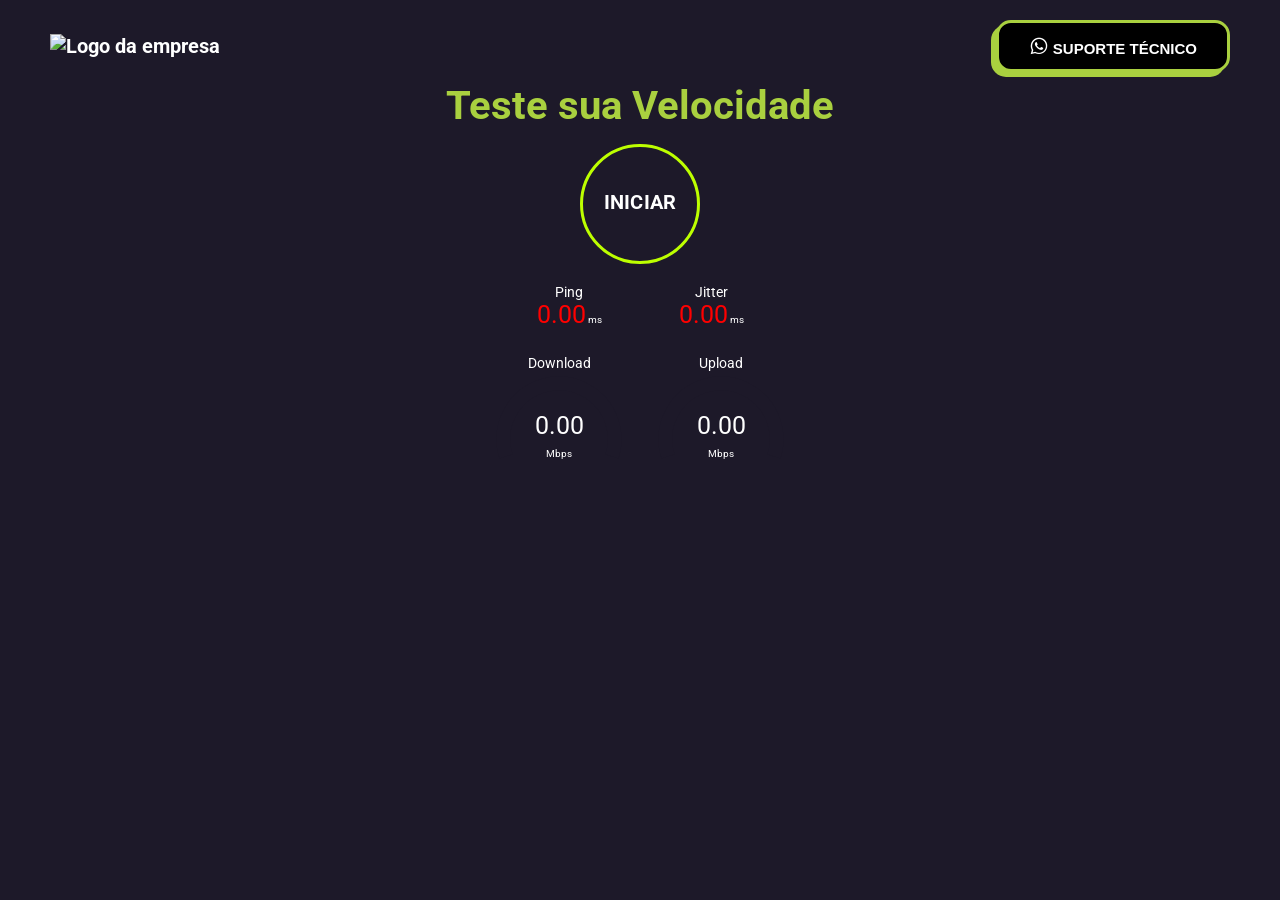
==== index.html @ 9663363a "Initial Commit" ====
<!DOCTYPE html>
<html lang="pt-br">
    <head>
        <link rel="preconnect" href="https://fonts.googleapis.com" />
        <link rel="preconnect" href="https://fonts.gstatic.com" crossorigin />
        <meta charset="UTF-8" />
        <meta name="viewport" content="width=device-width, initial-scale=1.0" />
        <title>Teste de Internet</title>

        <link
            rel="shortcut icon"
            href="./assets/favicon.png"
            type="image/png"
        />

        <link
            href="https://fonts.googleapis.com/css2?family=Roboto:wght@400;500;700&display=swap"
            rel="stylesheet"
        />
        <link rel="stylesheet" href="./assets/fonts/style.css" />
        <link rel="stylesheet" href="./style.css" />
    </head>
    <body>
        <header>
            <nav>
                <ul>
                    <a href="http://infotec.psi.br/" target="_blank"
                        ><img
                            src="http://infotec.psi.br/wp-content/themes/infotec/assets/img/logo.png"
                            alt="Logo da empresa"
                    /></a>
                    <li>
                        <a
                            class="button"
                            href="https://api.whatsapp.com/send?phone=5579998074018&text=Preciso da ajuda do suporte técnico da *INFOTEC*"
                            target="_blank"
                        >
                            <button>
                                <i class="icon-whatsapp"></i> SUPORTE TÉCNICO
                            </button>
                        </a>
                    </li>
                </ul>
            </nav>
        </header>
        <main>
            <div class="titulo">
                <h1>Teste sua Velocidade</h1>
            </div>
            <div id="testWrapper">
                <div id="startStopBtn" onclick="startStop()"></div>
                <br />
                <div id="test">
                    <div class="testGroup">
                        <div class="testArea2">
                            <div class="testName">Ping</div>
                            <div
                                id="pingText"
                                class="meterText"
                                style="color: red"
                            ></div>
                            <div class="unit">ms</div>
                        </div>
                        <div class="testArea2">
                            <div class="testName">Jitter</div>
                            <div
                                id="jitText"
                                class="meterText"
                                style="color: red"
                            ></div>
                            <div class="unit">ms</div>
                        </div>
                    </div>
                    <div class="testGroup">
                        <div class="testArea">
                            <div class="testName">Download</div>
                            <canvas id="dlMeter" class="meter"></canvas>
                            <div id="dlText" class="meterText"></div>
                            <div class="unit">Mbps</div>
                        </div>
                        <div class="testArea">
                            <div class="testName">Upload</div>
                            <canvas id="ulMeter" class="meter"></canvas>
                            <div id="ulText" class="meterText"></div>
                            <div class="unit">Mbps</div>
                        </div>
                    </div>
                    <div id="ipArea">
                        <span id="ip"></span>
                    </div>
                    <div id="shareArea" style="display: none">
                        <h3>Share results</h3>
                        <p>Test ID: <span id="testId"></span></p>
                        <input
                            type="text"
                            value=""
                            id="resultsURL"
                            readonly="readonly"
                            onclick="this.select();this.focus();this.select();document.execCommand('copy');alert('Link copied')"
                        />
                        git branch -M main    <img src="" id="resultsImg" />
                    </div>
                </div>
            </div>
        </main>
        <script src="./speedtest.js"></script>
        <script src="./index.js"></script>
        <script src="./setTimeOut.js"></script>
    </body>
</html>
---- assets/fonts/style.css ----
@font-face {
  font-family: 'icomoon';
  src: url('fonts/icomoon.eot?f7oyvg');
  src: url('fonts/icomoon.eot?f7oyvg#iefix') format('embedded-opentype'),
    url('fonts/icomoon.ttf?f7oyvg') format('truetype'),
    url('fonts/icomoon.woff?f7oyvg') format('woff'),
    url('fonts/icomoon.svg?f7oyvg#icomoon') format('svg');
  font-weight: normal;
  font-style: normal;
  font-display: block;
}

[class^='icon-'],
[class*=' icon-'] {
  /* use !important to prevent issues with browser extensions that change fonts */
  font-family: 'icomoon' !important;
  speak: never;
  font-style: normal;
  font-weight: normal;
  font-variant: normal;
  text-transform: none;
  line-height: 1;

  /* Better Font Rendering =========== */
  -webkit-font-smoothing: antialiased;
  -moz-osx-font-smoothing: grayscale;
}

.icon-arrow-up:before {
  content: '\e90f';
}
.icon-salgado:before {
  content: '\e900';
}
.icon-sobremesa:before {
  content: '\e901';
}
.icon-bolo:before {
  content: '\e902';
}
.icon-phone:before {
  content: '\e903';
}
.icon-close:before {
  content: '\e904';
}
.icon-cosmetic:before {
  content: '\e905';
}
.icon-facebook:before {
  content: '\e906';
}
.icon-instagram:before {
  content: '\e907';
}
.icon-mail:before {
  content: '\e908';
}
.icon-map-pin:before {
  content: '\e909';
}
.icon-menu:before {
  content: '\e90a';
}
.icon-trim:before {
  content: '\e90b';
}
.icon-whatsapp:before {
  content: '\e90c';
}
.icon-woman-hair:before {
  content: '\e90d';
}
.icon-youtube:before {
  content: '\e90e';
}
---- style.css ----
* {
    padding: 0;
    margin: 0;
    box-sizing: border-box;
}

:root {
    font-size: 62.5%;
}

body {
    background: #1d1929;
    font-family: 'Roboto', sans-serif;
    text-align: center;
    min-height: 100vh;
}

img {
    width: 200px;
}

nav {
    padding: 2rem 5rem 1rem;
}

ul {
    display: flex;
    justify-content: space-between;
    align-items: center;
    list-style: none;
    font-size: 2rem;
    font-size: 2rem;
}

ul a {
    text-decoration: none;
    color: #fff;
    font-weight: bold;
}

button {
    align-items: center;
    font-size: 1.5rem;
    padding: 0.8em 2em;
    background-color: #000;
    border: 3px solid #a9d03f;
    border-radius: 1em;
    color: #fff;
    font-weight: bolder;
    transition: cubic-bezier(0.68, -0.55, 0.265, 1.55) 0.4s;
    box-shadow: -5px 5px 0px 0px #a9d03f;
    cursor: pointer;
}

button:hover {
    transform: translate(5px, -5px);
}

button i {
    font-size: 2rem;
}

.titulo {
    font-size: 2rem;
    text-align: center;
    color: #a9d03f;
}

#startStopBtn {
    display: inline-block;
    margin-top: 1.5rem;
    width: 12rem;
    height: 12rem;
    font: 2rem/11rem 'Roboto', sans-serif;
    text-transform: uppercase;
    letter-spacing: 0.1px;
    color: #fff;
    text-align: center;
    font-weight: bold;
    border-radius: 50%;
    border: 0.15em solid #bdff00;
    animation: shadow-pulse 1s 30;
    cursor: pointer;
}
#startStopBtn.running {
    color: #fff;
    border: 0.15em solid #ff6060;
    animation: shadow-pulsered 1s 30;
}

#startStopBtn:before {
    content: 'Iniciar';
}
#startStopBtn.running:before {
    content: 'Cancelar';
}
#test {
    margin-top: 2rem;
    margin-bottom: 12rem;
    color: #fff;
}
div.testArea {
    display: inline-block;
    width: 16rem;
    height: 12.5rem;
    position: relative;
    box-sizing: border-box;
}
div.testArea2 {
    display: inline-block;
    width: 14rem;
    height: 7rem;
    position: relative;
    box-sizing: border-box;
    text-align: center;
}
div.testArea div.testName {
    position: absolute;
    top: 0.1rem;
    left: 0;
    width: 100%;
    font-size: 1.4rem;
    z-index: 9;
}
div.testArea2 div.testName {
    display: block;
    text-align: center;
    font-size: 1.4rem;
}
div.testArea div.meterText {
    position: absolute;
    bottom: 1.55em;
    left: 0;
    width: 100%;
    font-size: 2.5em;
    z-index: 9;
}
div.testArea2 div.meterText {
    display: inline-block;
    font-size: 2.5rem;
}
div.meterText:empty:before {
    content: '0.00';
}
div.testArea div.unit {
    position: absolute;
    bottom: 2rem;
    left: 0;
    width: 100%;
    z-index: 9;
}
div.testArea2 div.unit {
    display: inline-block;
}
div.testArea canvas {
    position: absolute;
    top: 0;
    left: 0;
    width: 100%;
    height: 100%;
    z-index: 1;
}
div.testGroup {
    display: block;
    margin: 0 auto;
}

#ipArea {
    font-size: 1.5rem;
    margin-top: 2rem;
}

@keyframes shadow-pulse {
    0% {
        box-shadow: 0 0 0 0px #bdff00;
    }
    100% {
        box-shadow: 0 0 0 15px rgba(0, 0, 0, 0);
    }
}
@keyframes shadow-pulsered {
    0% {
        box-shadow: 0 0 0 0px #ff6060;
    }
    100% {
        box-shadow: 0 0 0 15px rgba(0, 0, 0, 0);
    }
}
@media all and (max-width: 350px) {
    div.testGroup {
        display: flex;
        flex-direction: column;
        align-items: center;
    }
}
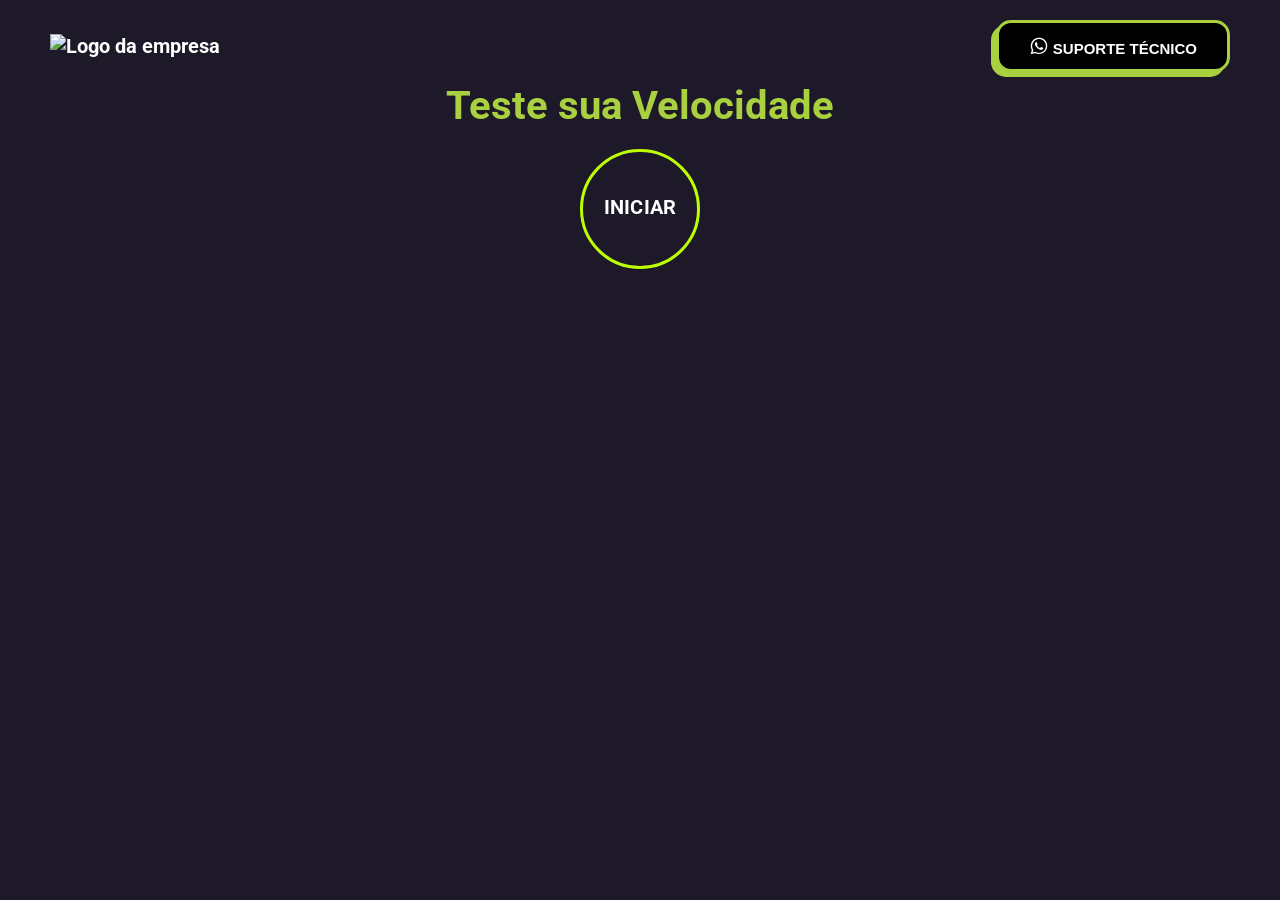
==== commit f1cb8e33: "updated new page initial" ====
--- a/index.html
+++ b/index.html
@@ -50,14 +50,14 @@
             <div id="testWrapper">
                 <div id="startStopBtn" onclick="startStop()"></div>
                 <br />
-                <div id="test">
+                <div id="test" class="hidden">
                     <div class="testGroup">
                         <div class="testArea2">
                             <div class="testName">Ping</div>
                             <div
                                 id="pingText"
                                 class="meterText"
-                                style="color: red"
+                                style="color: #bdff00"
                             ></div>
                             <div class="unit">ms</div>
                         </div>
@@ -66,7 +66,7 @@
                             <div
                                 id="jitText"
                                 class="meterText"
-                                style="color: red"
+                                style="color: #bdff00"
                             ></div>
                             <div class="unit">ms</div>
                         </div>
@@ -98,7 +98,7 @@
                             readonly="readonly"
                             onclick="this.select();this.focus();this.select();document.execCommand('copy');alert('Link copied')"
                         />
-                        git branch -M main    <img src="" id="resultsImg" />
+                        <img src="" id="resultsImg" />
                     </div>
                 </div>
             </div>
--- a/style.css
+++ b/style.css
@@ -68,7 +68,7 @@
 
 #startStopBtn {
     display: inline-block;
-    margin-top: 1.5rem;
+    margin-top: 2rem;
     width: 12rem;
     height: 12rem;
     font: 2rem/11rem 'Roboto', sans-serif;
@@ -79,10 +79,12 @@
     font-weight: bold;
     border-radius: 50%;
     border: 0.15em solid #bdff00;
-    animation: shadow-pulse 1s 30;
     cursor: pointer;
-}
+    animation: downtop 700ms forwards, shadow-pulse 1s 30;
+}
+
 #startStopBtn.running {
+    margin-top: 2rem;
     color: #fff;
     border: 0.15em solid #ff6060;
     animation: shadow-pulsered 1s 30;
@@ -91,6 +93,7 @@
 #startStopBtn:before {
     content: 'Iniciar';
 }
+
 #startStopBtn.running:before {
     content: 'Cancelar';
 }
@@ -170,6 +173,19 @@
     margin-top: 2rem;
 }
 
+.hidden {
+    display: none;
+}
+
+@keyframes downtop {
+    0% {
+        transform: translateY(150px) scale(0.1);
+    }
+
+    100% {
+        transform: translateY(0px) scale(1);
+    }
+}
 @keyframes shadow-pulse {
     0% {
         box-shadow: 0 0 0 0px #bdff00;
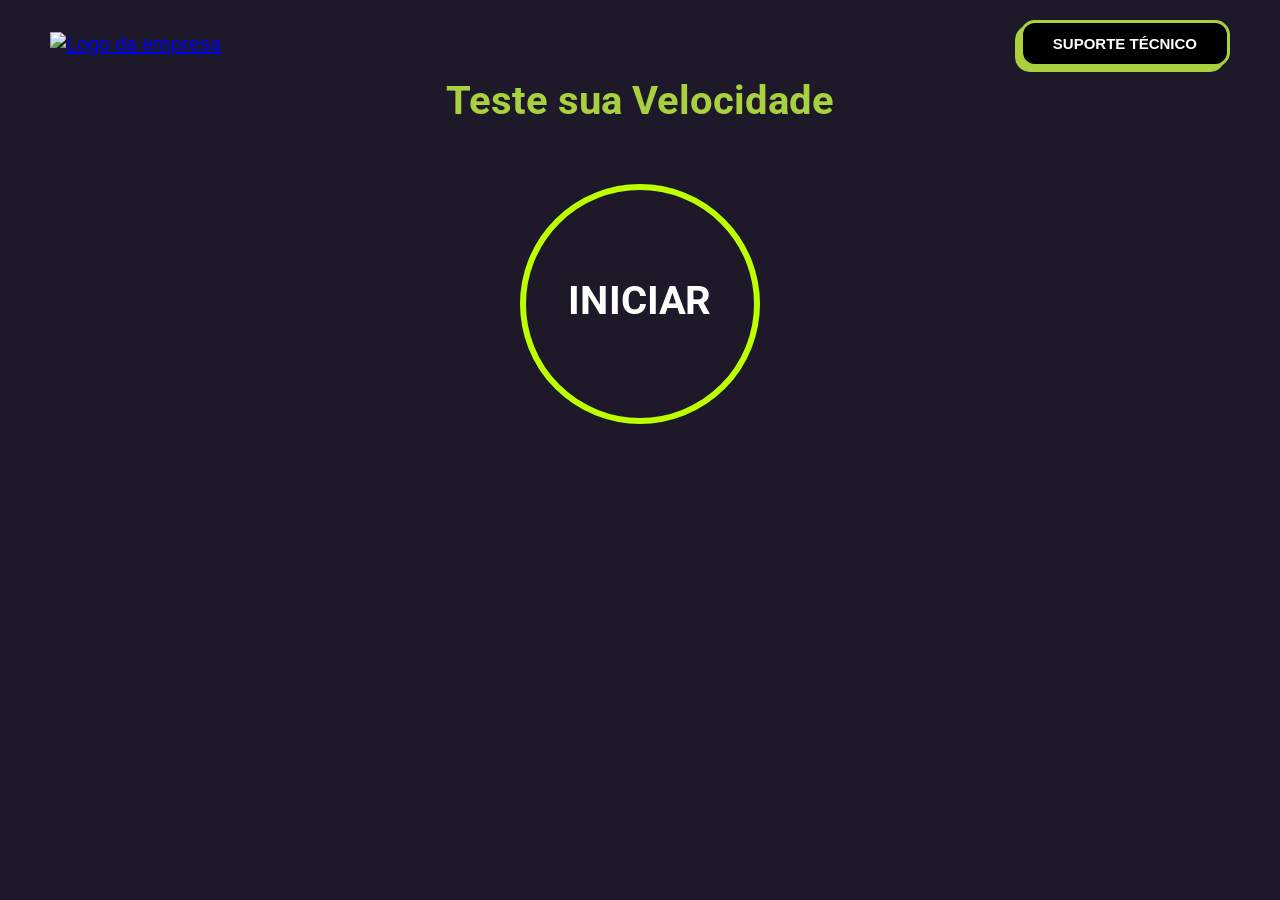
==== commit a18c94e1: "finished project WEB" ====
--- a/index.html
+++ b/index.html
@@ -30,15 +30,82 @@
                             alt="Logo da empresa"
                     /></a>
                     <li>
-                        <a
+                        <!-- <a
                             class="button"
                             href="https://api.whatsapp.com/send?phone=5579998074018&text=Preciso da ajuda do suporte técnico da *INFOTEC*"
                             target="_blank"
-                        >
-                            <button>
-                                <i class="icon-whatsapp"></i> SUPORTE TÉCNICO
-                            </button>
-                        </a>
+                        >-->
+                        <button>SUPORTE TÉCNICO</button>
+
+                        <div class="modal-wrapper">
+                            <div class="modal card">
+                                <h2 class="title">
+                                    Suporte Técnico
+
+                                    <button class="close">
+                                        <img
+                                            src="./assets/close.svg"
+                                            alt="botao de fechar o pop up"
+                                        />
+                                    </button>
+                                </h2>
+                                <div class="box">
+                                    <div class="Capital">
+                                        <h3>ARACAJU</h3>
+                                        <a
+                                            href="https://api.whatsapp.com/send?phone=5579998074018&text=Preciso da ajuda do suporte técnico da *INFOTEC*"
+                                            target="_blank"
+                                            ><i class="icon-whatsapp"
+                                                >Técnico 1</i
+                                            ></a
+                                        >
+                                        <a
+                                            href="https://api.whatsapp.com/send?phone=5579998909336&text=Preciso da ajuda do suporte técnico da *INFOTEC*"
+                                            target="_blank"
+                                            ><i class="icon-whatsapp"
+                                                >Técnico 2</i
+                                            ></a
+                                        >
+                                        <a
+                                            href="https://api.whatsapp.com/send?phone=5579999041910&text=Preciso da ajuda do suporte técnico da *INFOTEC*"
+                                            target="_blank"
+                                            ><i class="icon-whatsapp"
+                                                >Técnico 3</i
+                                            ></a
+                                        >
+                                    </div>
+
+                                    <div class="Interior">
+                                        <h3>DEMAIS REGIÕES</h3>
+                                        <a
+                                            href="https://api.whatsapp.com/send?phone=5579999866695&text=Preciso da ajuda do suporte técnico da *INFOTEC*"
+                                            target="_blank"
+                                            ><i class="icon-whatsapp"
+                                                >Suporte</i
+                                            ></a
+                                        >
+                                    </div>
+                                    <div class="corporativo">
+                                        <h3>SUPORTE CORPORATIVO</h3>
+                                        <a
+                                            href="https://api.whatsapp.com/send?phone=5582981756980&text=Preciso da ajuda do suporte técnico da *INFOTEC*"
+                                            target="_blank"
+                                            ><i class="icon-whatsapp"
+                                                >Analista 1</i
+                                            ></a
+                                        >
+                                        <a
+                                            href="https://api.whatsapp.com/send?phone=5582999985420&text=Preciso da ajuda do suporte técnico da *INFOTEC*"
+                                            target="_blank"
+                                            ><i class="icon-whatsapp"
+                                                >Analista 2</i
+                                            ></a
+                                        >
+                                    </div>
+                                </div>
+                            </div>
+                        </div>
+                        <!-- </a> -->
                     </li>
                 </ul>
             </nav>
--- a/style.css
+++ b/style.css
@@ -32,13 +32,7 @@
     font-size: 2rem;
 }
 
-ul a {
-    text-decoration: none;
-    color: #fff;
-    font-weight: bold;
-}
-
-button {
+nav ul li button {
     align-items: center;
     font-size: 1.5rem;
     padding: 0.8em 2em;
@@ -52,11 +46,11 @@
     cursor: pointer;
 }
 
-button:hover {
+nav ul li nav button:hover {
     transform: translate(5px, -5px);
 }
 
-button i {
+nav ul li nav button i {
     font-size: 2rem;
 }
 
@@ -80,14 +74,14 @@
     border-radius: 50%;
     border: 0.15em solid #bdff00;
     cursor: pointer;
-    animation: downtop 700ms forwards, shadow-pulse 1s 30;
+    animation: downtop 900ms forwards, shadow-pulse 1s 50;
 }
 
 #startStopBtn.running {
     margin-top: 2rem;
     color: #fff;
     border: 0.15em solid #ff6060;
-    animation: shadow-pulsered 1s 30;
+    animation: shadow-pulsered 1s 50;
 }
 
 #startStopBtn:before {
@@ -177,13 +171,114 @@
     display: none;
 }
 
+/* MODAL */
+
+.modal-wrapper.open {
+    opacity: 1;
+    visibility: visible;
+    z-index: 999;
+}
+
+.modal-wrapper {
+    position: absolute;
+    inset: 0;
+    background: rgba(0, 0, 0, 0.7);
+
+    display: grid;
+    place-content: center;
+
+    opacity: 0;
+    visibility: hidden;
+}
+
+.modal {
+    position: relative;
+    background-color: #1d1929;
+    width: 100rem;
+    height: 50rem;
+
+    text-align: center;
+}
+
+.modal button {
+    position: absolute;
+    top: 1.6rem;
+    right: 1rem;
+    background: none;
+    border: none;
+
+    cursor: pointer;
+    transition: transform 0.3s;
+
+    box-shadow: none;
+}
+
+.modal button:hover {
+    transform: scale(1.1);
+}
+
+.modal img {
+    width: 2.4rem;
+    height: 2.4rem;
+    color: #fff;
+}
+
+.modal h2 {
+    margin-top: 2rem;
+    font-size: 5.4rem;
+    font-weight: bold;
+    color: #fff;
+}
+
+.box {
+    margin-top: 8rem;
+    display: flex;
+    flex-direction: row;
+    justify-content: space-around;
+}
+
+.modal h3 {
+    font-size: 2.5rem;
+    font-weight: bold;
+    margin-bottom: 1rem;
+    width: 20rem;
+    align-items: center;
+    text-align: center;
+    justify-content: center;
+    color: #fff;
+
+}
+
+.modal a {
+    display: flex;
+    flex-direction: column;
+    text-decoration: none;
+    color: #fff;
+    padding: 1rem 0;
+    cursor: pointer;
+
+    transition: color 0.3s;
+}
+
+.modal a:hover {
+    color: #a9d03f;
+}
+
+.modal i {
+    display: flex;
+    flex-direction: row;
+    justify-content: center;
+    gap: 1rem;
+}
+
 @keyframes downtop {
     0% {
         transform: translateY(150px) scale(0.1);
     }
 
     100% {
-        transform: translateY(0px) scale(1);
+        transform: translateY(0px) scale(2);
+        margin-top: 12rem;
     }
 }
 @keyframes shadow-pulse {
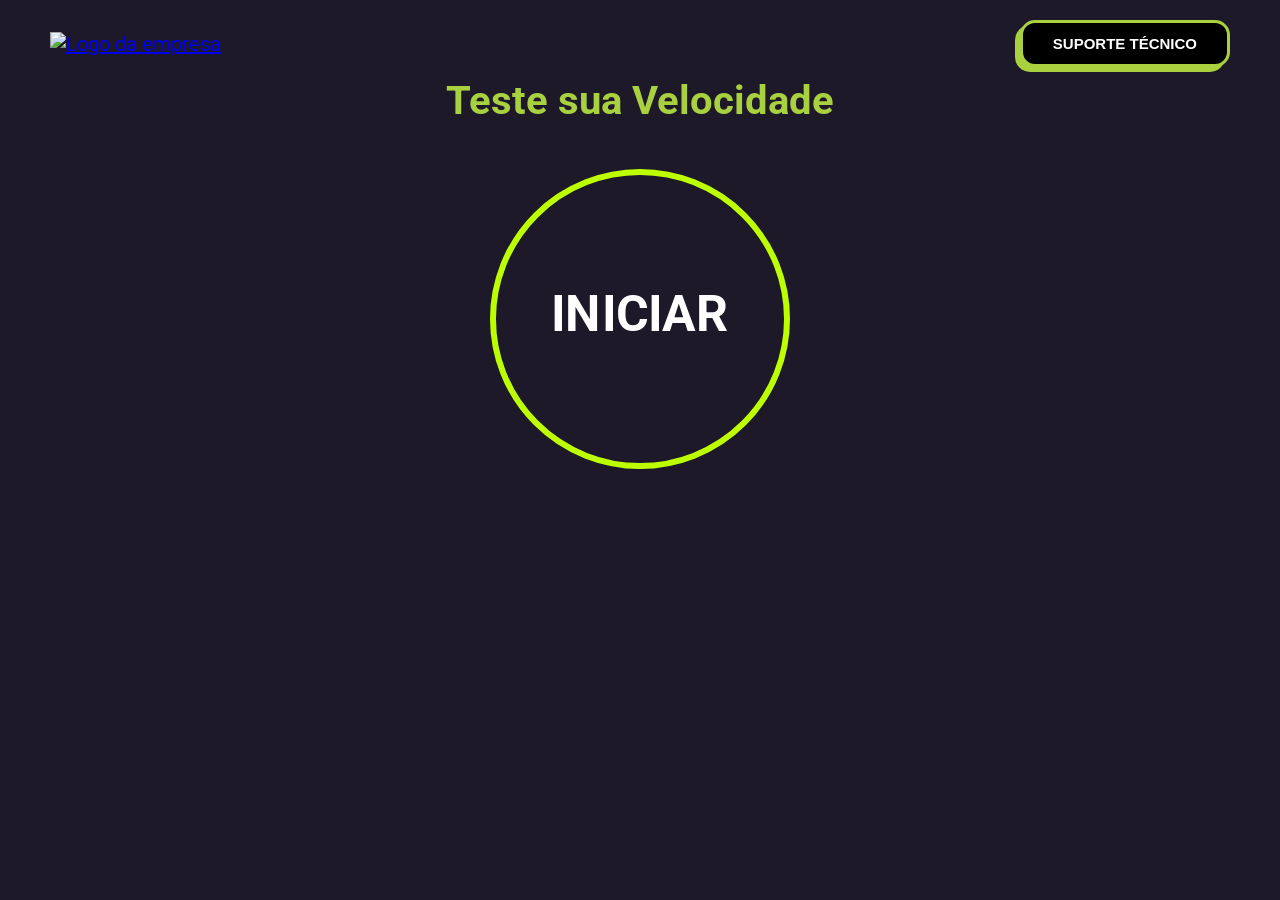
==== commit d6d41da1: "add folder backend" ====
--- a/index.html
+++ b/index.html
@@ -19,6 +19,10 @@
         />
         <link rel="stylesheet" href="./assets/fonts/style.css" />
         <link rel="stylesheet" href="./style.css" />
+
+        <script src="./speedtest.js" defer></script>
+        <script src="./index.js" defer></script>
+        <script src="./setTimeOut.js" defer></script>
     </head>
     <body>
         <header>
@@ -30,85 +34,66 @@
                             alt="Logo da empresa"
                     /></a>
                     <li>
-                        <!-- <a
-                            class="button"
-                            href="https://api.whatsapp.com/send?phone=5579998074018&text=Preciso da ajuda do suporte técnico da *INFOTEC*"
-                            target="_blank"
-                        >-->
                         <button>SUPORTE TÉCNICO</button>
-
-                        <div class="modal-wrapper">
-                            <div class="modal card">
-                                <h2 class="title">
-                                    Suporte Técnico
-
-                                    <button class="close">
-                                        <img
-                                            src="./assets/close.svg"
-                                            alt="botao de fechar o pop up"
-                                        />
-                                    </button>
-                                </h2>
-                                <div class="box">
-                                    <div class="Capital">
-                                        <h3>ARACAJU</h3>
-                                        <a
-                                            href="https://api.whatsapp.com/send?phone=5579998074018&text=Preciso da ajuda do suporte técnico da *INFOTEC*"
-                                            target="_blank"
-                                            ><i class="icon-whatsapp"
-                                                >Técnico 1</i
-                                            ></a
-                                        >
-                                        <a
-                                            href="https://api.whatsapp.com/send?phone=5579998909336&text=Preciso da ajuda do suporte técnico da *INFOTEC*"
-                                            target="_blank"
-                                            ><i class="icon-whatsapp"
-                                                >Técnico 2</i
-                                            ></a
-                                        >
-                                        <a
-                                            href="https://api.whatsapp.com/send?phone=5579999041910&text=Preciso da ajuda do suporte técnico da *INFOTEC*"
-                                            target="_blank"
-                                            ><i class="icon-whatsapp"
-                                                >Técnico 3</i
-                                            ></a
-                                        >
-                                    </div>
-
-                                    <div class="Interior">
-                                        <h3>DEMAIS REGIÕES</h3>
-                                        <a
-                                            href="https://api.whatsapp.com/send?phone=5579999866695&text=Preciso da ajuda do suporte técnico da *INFOTEC*"
-                                            target="_blank"
-                                            ><i class="icon-whatsapp"
-                                                >Suporte</i
-                                            ></a
-                                        >
-                                    </div>
-                                    <div class="corporativo">
-                                        <h3>SUPORTE CORPORATIVO</h3>
-                                        <a
-                                            href="https://api.whatsapp.com/send?phone=5582981756980&text=Preciso da ajuda do suporte técnico da *INFOTEC*"
-                                            target="_blank"
-                                            ><i class="icon-whatsapp"
-                                                >Analista 1</i
-                                            ></a
-                                        >
-                                        <a
-                                            href="https://api.whatsapp.com/send?phone=5582999985420&text=Preciso da ajuda do suporte técnico da *INFOTEC*"
-                                            target="_blank"
-                                            ><i class="icon-whatsapp"
-                                                >Analista 2</i
-                                            ></a
-                                        >
-                                    </div>
-                                </div>
-                            </div>
-                        </div>
-                        <!-- </a> -->
                     </li>
                 </ul>
             </nav>
+            <div class="modal-wrapper">
+                <div class="modal card">
+                    <h2 class="title">
+                        Suporte Técnico
+
+                        <button class="close">
+                            <img
+                                src="./assets/close.svg"
+                                alt="botao de fechar o pop up"
+                            />
+                        </button>
+                    </h2>
+                    <div class="box">
+                        <div class="Capital">
+                            <h3>ARACAJU</h3>
+                            <a
+                                href="https://api.whatsapp.com/send?phone=5579998074018&text=Preciso da ajuda do suporte técnico da *INFOTEC*"
+                                target="_blank"
+                                ><i class="icon-whatsapp">Técnico 1</i></a
+                            >
+                            <a
+                                href="https://api.whatsapp.com/send?phone=5579998909336&text=Preciso da ajuda do suporte técnico da *INFOTEC*"
+                                target="_blank"
+                                ><i class="icon-whatsapp">Técnico 2</i></a
+                            >
+                            <a
+                                href="https://api.whatsapp.com/send?phone=5579999041910&text=Preciso da ajuda do suporte técnico da *INFOTEC*"
+                                target="_blank"
+                                ><i class="icon-whatsapp">Técnico 3</i></a
+                            >
+                        </div>
+
+                        <div class="Interior">
+                            <h3>DEMAIS REGIÕES</h3>
+                            <a
+                                href="https://api.whatsapp.com/send?phone=5579999866695&text=Preciso da ajuda do suporte técnico da *INFOTEC*"
+                                target="_blank"
+                                ><i class="icon-whatsapp">Suporte</i></a
+                            >
+                        </div>
+                        <div class="corporativo">
+                            <h3>SUPORTE CORPORATIVO</h3>
+                            <a
+                                href="https://api.whatsapp.com/send?phone=5582981756980&text=Preciso da ajuda do suporte técnico da *INFOTEC*"
+                                target="_blank"
+                                ><i class="icon-whatsapp">Analista 1</i></a
+                            >
+                            <a
+                                href="https://api.whatsapp.com/send?phone=5582999985420&text=Preciso da ajuda do suporte técnico da *INFOTEC*"
+                                target="_blank"
+                                ><i class="icon-whatsapp">Analista 2</i></a
+                            >
+                        </div>
+                    </div>
+                </div>
+            </div>
         </header>
         <main>
             <div class="titulo">
@@ -152,26 +137,26 @@
                             <div class="unit">Mbps</div>
                         </div>
                     </div>
+                    <div id="recomend"></div>
+                    <div id="ipArea">
+                        <span id="ip"></span>
+                    </div>
                     <div id="ipArea">
                         <span id="ip"></span>
                     </div>
                     <div id="shareArea" style="display: none">
-                        <h3>Share results</h3>
-                        <p>Test ID: <span id="testId"></span></p>
+                        <h3>Compartilhar URL do resultado:</h3>
                         <input
                             type="text"
                             value=""
                             id="resultsURL"
                             readonly="readonly"
-                            onclick="this.select();this.focus();this.select();document.execCommand('copy');alert('Link copied')"
+                            onclick="this.select();this.focus();this.select();document.execCommand('copy');alert('Link copiado')"
                         />
                         <img src="" id="resultsImg" />
                     </div>
                 </div>
             </div>
         </main>
-        <script src="./speedtest.js"></script>
-        <script src="./index.js"></script>
-        <script src="./setTimeOut.js"></script>
     </body>
 </html>
--- a/style.css
+++ b/style.css
@@ -46,7 +46,7 @@
     cursor: pointer;
 }
 
-nav ul li nav button:hover {
+nav ul li button:hover {
     transform: translate(5px, -5px);
 }
 
@@ -63,9 +63,9 @@
 #startStopBtn {
     display: inline-block;
     margin-top: 2rem;
-    width: 12rem;
-    height: 12rem;
-    font: 2rem/11rem 'Roboto', sans-serif;
+    width: 15rem;
+    height: 15rem;
+    font: 2.5rem/14rem 'Roboto', sans-serif;
     text-transform: uppercase;
     letter-spacing: 0.1px;
     color: #fff;
@@ -160,6 +160,7 @@
 div.testGroup {
     display: block;
     margin: 0 auto;
+    font-size: 1.3rem;
 }
 
 #ipArea {
@@ -246,7 +247,6 @@
     text-align: center;
     justify-content: center;
     color: #fff;
-
 }
 
 .modal a {
@@ -256,6 +256,7 @@
     color: #fff;
     padding: 1rem 0;
     cursor: pointer;
+    font-size: 2rem;
 
     transition: color 0.3s;
 }
@@ -281,6 +282,17 @@
         margin-top: 12rem;
     }
 }
+@keyframes downtopMobile {
+    0% {
+        transform: translateY(150px) scale(0.1);
+    }
+
+    100% {
+        transform: translateY(0px) scale(2);
+        margin-top: 12rem;
+    }
+}
+
 @keyframes shadow-pulse {
     0% {
         box-shadow: 0 0 0 0px #bdff00;
@@ -297,10 +309,69 @@
         box-shadow: 0 0 0 15px rgba(0, 0, 0, 0);
     }
 }
-@media all and (max-width: 350px) {
-    div.testGroup {
+@media (max-width: 600px) {
+    nav {
+        padding: 2rem 2rem 1rem;
+    }
+    ul {
+        display: flex;
+        justify-content: space-between;
+    }
+
+    h1 {
+        font-size: 3rem;
+        margin-top: 3rem;
+    }
+    nav ul li button {
+        padding: 0.8rem 1rem;
+        font-size: 1rem;
+        width: 9rem;
+    }
+
+    #test {
+        font-size: 1rem;
+    }
+
+    #startStopBtn {
+        margin-top: 2rem;
+        animation: downtopMobile 900ms forwards, shadow-pulse 1s 50;
+    }
+
+    img {
+        width: 125px;
+    }
+
+    .modal {
+        position: relative;
+        background-color: #1d1929;
+        width: 30rem;
+        height: 50rem;
+
+        text-align: center;
+    }
+
+    .box {
+        margin-top: 4rem;
         display: flex;
         flex-direction: column;
-        align-items: center;
-    }
-}
+    }
+    .modal h2 {
+        margin-top: 2rem;
+        font-size: 3rem;
+        font-weight: bold;
+        color: #fff;
+    }
+
+    .modal h3 {
+        font-size: 2.5rem;
+        font-weight: bold;
+        margin-bottom: 0;
+        width: 30rem;
+        color: #fff;
+        margin: 1rem 0;
+    }
+
+    .modal a {
+        font-size: 2rem;
+    }
+}
